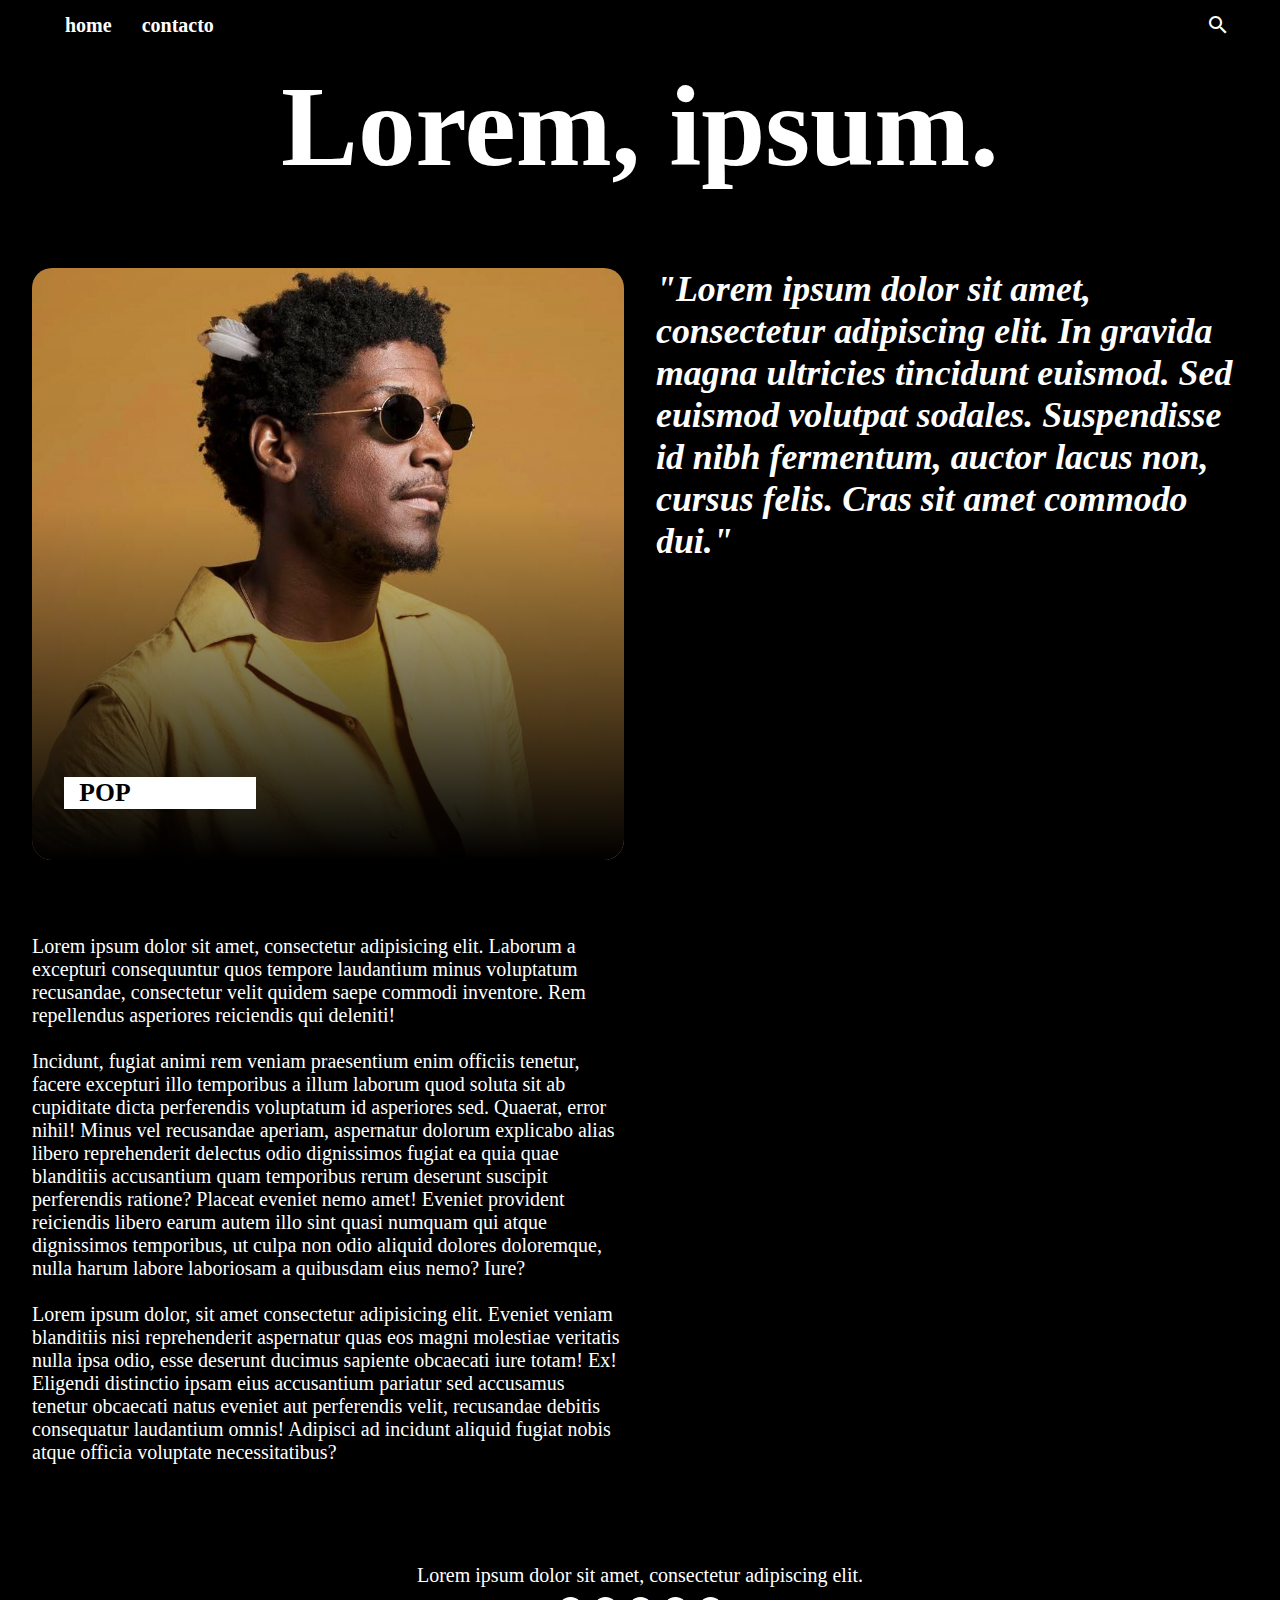
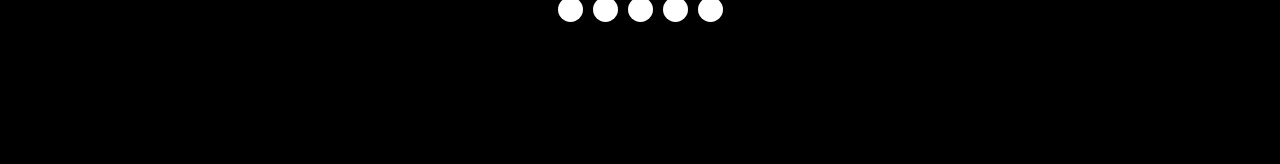
==== info.html @ 290f15c1 "Initial commit" ====
<!DOCTYPE html>
<html lang="es">

<head>
    <meta charset="UTF-8">
    <meta name="viewport" content="width=device-width, initial-scale=1.0">
    <title>home</title>

    <link rel="stylesheet" href="style.css">
    <link rel="stylesheet" href="info.css">
    <link rel="stylesheet" href="https://fonts.googleapis.com/icon?family=Material+Icons">
</head>

<body>
    <nav>
        <div class="izquierda">
            <a href="index.html">home</a>
            <a href="javascript:void(0);">contacto</a>
        </div>
        <div class="derecha">
            <!-- <input class="buscador" type="text"> -->
            <a href="javascript:void(0);" class="material-icons">search</a>
        </div>
    </nav>
    <div class="titular">
        <h1>Lorem, ipsum.</h1>
    </div>
    <div class="grid">
        <div class="div">
            <div class="wrap">
                <div class="genero">POP</div>
            </div>
            <div class="crop">
                <div class="gradiente"></div>
                <img src="img/labrinth.jpg" alt="">
            </div>
        </div>
        <div class="div quotes">
            <p>"Lorem ipsum dolor sit amet, consectetur adipiscing elit. In gravida magna ultricies tincidunt euismod. Sed euismod volutpat sodales. Suspendisse id nibh fermentum, auctor lacus non, cursus felis. Cras sit amet commodo dui."</p>
        </div>
    </div>
    <div class="div quotes oculto">
        <p>"Lorem ipsum dolor sit amet, consectetur adipiscing elit. In gravida magna ultricies tincidunt euismod. Sed euismod volutpat sodales. Suspendisse id nibh fermentum, auctor lacus non, cursus felis. Cras sit amet commodo dui."</p>
    </div>
    <div class="div texto">
        Lorem ipsum dolor sit amet, consectetur adipisicing elit. Laborum a excepturi consequuntur quos tempore laudantium minus voluptatum recusandae, consectetur velit quidem saepe commodi inventore. Rem repellendus asperiores reiciendis qui deleniti!
        <br>
        <br>
        Incidunt, fugiat animi rem veniam praesentium enim officiis tenetur, facere excepturi illo temporibus a illum laborum quod soluta sit ab cupiditate dicta perferendis voluptatum id asperiores sed. Quaerat, error nihil!
        Minus vel recusandae aperiam, aspernatur dolorum explicabo alias libero reprehenderit delectus odio dignissimos fugiat ea quia quae blanditiis accusantium quam temporibus rerum deserunt suscipit perferendis ratione? Placeat eveniet nemo amet!
        Eveniet provident reiciendis libero earum autem illo sint quasi numquam qui atque dignissimos temporibus, ut culpa non odio aliquid dolores doloremque, nulla harum labore laboriosam a quibusdam eius nemo? Iure?
        <br>
        <br>
        Lorem ipsum dolor, sit amet consectetur adipisicing elit. Eveniet veniam blanditiis nisi reprehenderit aspernatur quas eos magni molestiae veritatis nulla ipsa odio, esse deserunt ducimus sapiente obcaecati iure totam! Ex!
        Eligendi distinctio ipsam eius accusantium pariatur sed accusamus tenetur obcaecati natus eveniet aut perferendis velit, recusandae debitis consequatur laudantium omnis! Adipisci ad incidunt aliquid fugiat nobis atque officia voluptate necessitatibus?
    </div>
    <footer>
            <p>Lorem ipsum dolor sit amet, consectetur adipiscing elit.</p>
            <div class="iconos">
                <div class="circulo"></div>
                <div class="circulo"></div>
                <div class="circulo"></div>
                <div class="circulo"></div>
                <div class="circulo"></div>
            </div>
    </footer>
</body>

</html>
---- style.css ----
@font-face {
    font-family: "bbb";
    src: url("../../codigo/font/SansitaSwashed-VariableFont_wght.ttf") format("truetype");
}

@font-face {
    font-family: "aaa";
    src: url("../../codigo/font/Raleway-VariableFont_wght.ttf") format("truetype");
    font-weight: 400;
}

@font-face {
    font-family: "aaa";
    src: url("../../codigo/font/Raleway-VariableFont_wght.ttf") format("truetype");
    font-weight: 700;
}

@font-face {
    font-family: "aaa";
    src: url("../../codigo/font/Raleway-VariableFont_wght.ttf") format("truetype");
    font-weight: 900;
}

*{
    box-sizing: border-box;
    margin: 0;
    padding: 0;
    font-family: "aaa";
}

html{
    scroll-behavior: smooth;
}

html, body {
    height: 100%;
    background: black;
    
}


/* INICIO DE NAV */
nav{
    position: fixed;
    width: 100%;
    top: 0;
    display: flex;
    height: 50px;
    background: black;
    /* border-bottom: 1px solid rgba(255, 255, 255, .2); */
    display: flex;
    justify-content: space-between;
    align-items: center;
    padding: 0px 50px;
    z-index: 10000;
}

.izquierda{
    justify-content: center;
    display: flex;
}

.izquierda>a{
    padding: 0px 15px;
    height: 100%;
    text-decoration: none;
    color: white;
    font-size: 20px;
    font-weight: 700;
    transition: background-color .25s, color .25s;
}

.izquierda>a:hover, .izquierda>a.current{
    background: white;
    color: black;
}

.derecha{
    display: flex;
}

.buscador{
    padding-left: 15px;
    width: 300px;
    height: 25px;
    background: black;
    margin-right: 25px;
    color: white;
    outline: none;
    border: 2px solid white;
    border-radius: 20px;
}

.buscador:focus{
    outline: none;
    border: none;
}

.derecha a{
    text-decoration: none;
    color: white;
}
/* FIN DE NAV */


/* INICIO DE GRID */
.grid {
    display: grid;
    grid-template-columns: repeat(4, 1fr);
    grid-auto-rows: 1fr;
    gap: 2.5vw;
    padding: 75px 2.5vw;
}

.grid>* {
    background: var(--dark2);
    position: relative;
}

.grid::before {
    content: '';
    width: 0;
    padding-bottom: 100%;
    grid-row: 1 / 1;
    grid-column: 1 / 1;
}

.grid>*:first-child {
    grid-column: 1 / 3;
    grid-row: 1 / 1;
    cursor: default;
}

.titular{
    width: 100%;
    height: 100%;
    display: flex;
    align-items: center;
    justify-content: center;
}

.grid>*:last-child>.div{
    width: 100%;
    height: 100%;
}

.titular h1{
    color: white;
    font-size: 9vw;
    font-weight: 700;
    text-align: center;
}

.grid>*:last-child{
  grid-area: span 1 / span 2;
  text-decoration: none;
  
}

.grid>*{
    grid-area: span 2 / span 2;
}
/* FIN DE GRID */


/* INICIO DE DIV */
/* es obligatorio que div sea relative */
.div {
    width: 100%;
    height: 100%;
    cursor: pointer;
    position: relative;
    display: flex;
    align-items: flex-end;
    flex-wrap: wrap;
    overflow: hidden;
    z-index: 1000;
    border-radius: 10px;
    text-decoration: none;
}

.wrap {
    padding: 2.5vw;
    padding-bottom: 3vw;
    overflow: hidden;
    position: absolute;
}

.genero {
    background: white;
    color: black;
    height: 2.5vw;
    width: 15vw;
    margin-bottom: 1vw;
    display: flex;
    align-items: center;
    padding-left: 1.2vw;
    font-size: 2vw;
    font-weight: 700;
}

.div p {
    color: white;
    font-size: 2.8vw;
    width: 35vw;
    height: 10vw;
    overflow: hidden;
    font-weight: 700;
    font-style: italic;
}

/* mascara de imagen de fondo */
.crop {
    position: absolute;
    top: 0;
    left: 0;
    height: 100%;
    width: 100%;
    z-index: -1000;
    overflow: hidden;
}

.crop .gradiente {
    width: 100%;
    height: 100%;
    position: absolute;
    z-index: 100;
    background: rgb(0, 0, 0);
    background: linear-gradient(180deg, rgba(0, 0, 0, 0) 0%, rgba(0, 0, 0, .07) 40%, rgba(0, 0, 0, 1) 100%);
}

/* imagen */
.div img {
    object-fit: cover;
    width: 100%;
    min-height: 100%;
    transform: scale(1.05);
    transition: transform .25s;
}

.div:hover img {
    transform: scale(1.1);
}
/* FIN DE DIV */


/* INICIO DE FOOTER */
footer{
    height: 200px;
}

footer p{
    color: white;
    font-size: 20px;
    text-align: center;
    margin-top: 30px;
}

footer .iconos{
    width: 100%;
    display: flex;
    justify-content: center;
}

.circulo{
    width: 25px;
    height: 25px;
    background: white;
    border-radius: 100%;
    margin: 10px 5px;
}
/* FIN DE FOOTER */


@media(max-width: 768px){
    .grid {
        grid-template-columns: repeat(2, 1fr);
        gap: 5vw;
        padding: 20vw 5vw;
        padding-top: 0;
        margin-top: -20vw;
    }

    .grid>*:last-child>div{
        align-items: flex-start;
    }

    .grid>*:first-child>div{
        align-items: flex-end;
    }

    /* INICIO DE DIV */
    .div {
        border-radius: 10px;
    }

    .wrap {
        padding: 5vw;
        padding-bottom: 6vw;
    }

    .genero {
        height: 5vw;
        width: 30vw;
        margin-bottom: 2vw;
        padding-left: 2.4vw;
        font-size: 4vw;
    }

    .div p {
        font-size: 5.6vw;
        width: 70vw;
        height: 20.2vw;
    }
    /* FIN DE DIV */
}


@media(max-width: 576px){

    /* INICIO DE NAV */
    nav{
        height: 40px;
        padding: 0px 20px;
    }
    /* FIN DE NAV */

    .grid {
        margin-top: -10vw;
    }


    /* INICIO DE FOOTER */
    footer{
        height: 50vw;
    }
    
    footer p{
        font-size: 3vw;
        margin-top: 5vw;
    }
    
    .iconos>.circulo{
       background: white;
        margin: 3vw 1vw;
        width: 5vw;
        height: 5vw;
    }
    /* FIN DE FOOTER */
}
---- info.css ----
/* SI DESCOMENTAS LO COMENTADO .quotes SE METE EN UN BOCADILLO */

.texto, .quotes{
    height: auto;
    color: white;
    font-size: 2vw;
    align-items: flex-start;
    cursor: default;
}

svg{
    fill: darkslategray;
    width: 3%;
height: 10%;
}
.div{
    border-radius: 20px;
}

.quotes{
    border-radius: 0px 20px 20px 20px;
}

.quotes>p{
    height: auto;
    font-size: 2.8vw;
    width: 100%;
    border-radius: 0px 20px 20px 20px;
    /* background: rgb(49, 49, 49);
    padding: 20px; */
}

.grid>.quotes{
    grid-area: span 2 / span 2;
}

.grid>*:first-child{
    grid-column: 1 / 3;
    grid-row: 1 / 3;
}

.grid>*{
    overflow: hidden;
}

.texto{
    width: 50%;
    font-size: 20px;
    padding-left: 2.5vw;
    padding-right: 1.25vw;
    height: auto;
    margin-bottom: 100px;
}

.titular{
    height: auto;
    align-items: center;
    margin-top: 60px;
}

.oculto{
    display: none;
}

@media(max-width: 768px){
    .grid{
        margin-top: 50px;
        padding-bottom: 5vw;
    }
    
    .quotes>p{
        height: auto;
        width: auto;
        font-size: 5vw;
        margin: 5vw;
        margin-bottom: 10vw;
    }

    .grid>.quotes{
        display: none;
    }

    .titular>h1{
        font-size: 13vw;
    }

    .texto{
        width: 100%;
        padding: 0px 5vw;
    }

    .oculto{
        display: block;

    }
}



@media(max-width: 576px){
    .grid{
        margin-top: 15px;
    }

    .texto{
        font-size: 15px;
    }
    
    /* .quotes>p{
        padding: 2.5vw;
    } */
    
}
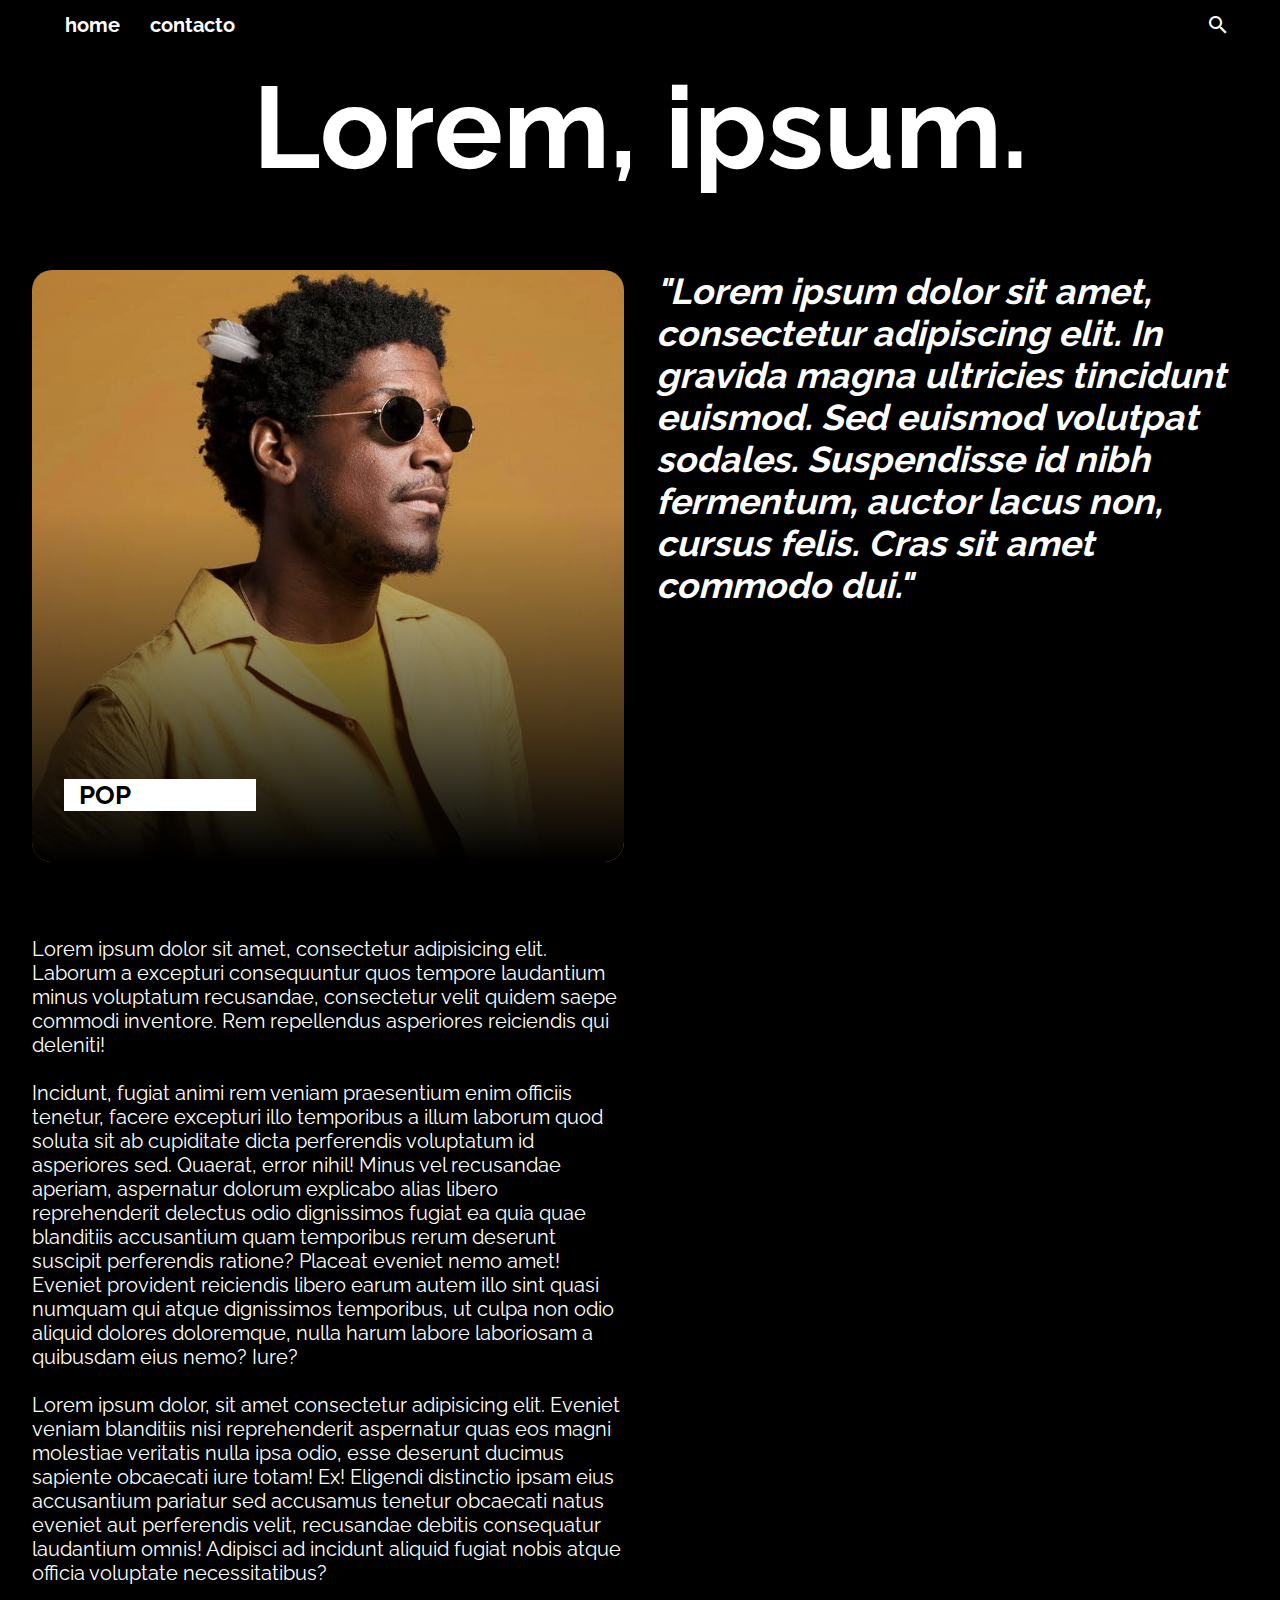
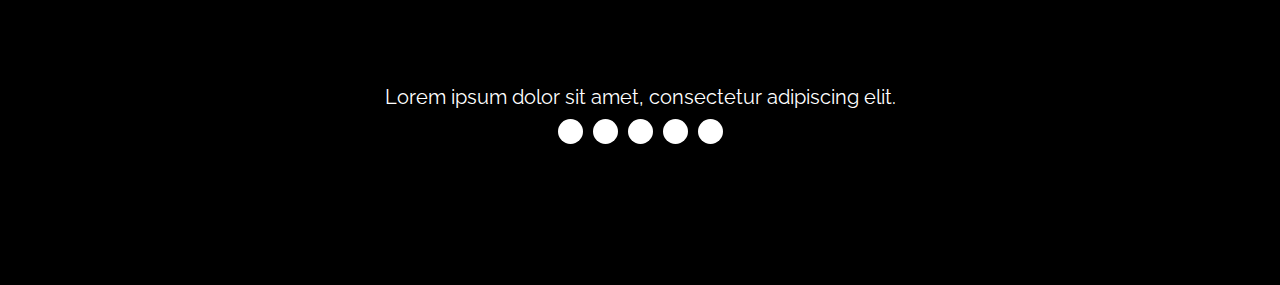
==== commit 07d0b56d: "update" ====
--- a/info.html
+++ b/info.html
@@ -4,10 +4,12 @@
 <head>
     <meta charset="UTF-8">
     <meta name="viewport" content="width=device-width, initial-scale=1.0">
-    <title>home</title>
+    <title>info</title>
 
     <link rel="stylesheet" href="style.css">
     <link rel="stylesheet" href="info.css">
+    <link rel="stylesheet" href="nav.css">
+    <link rel="stylesheet" href="footer.css">
     <link rel="stylesheet" href="https://fonts.googleapis.com/icon?family=Material+Icons">
 </head>
 
--- a/style.css
+++ b/style.css
@@ -1,23 +1,23 @@
 @font-face {
     font-family: "bbb";
-    src: url("../../codigo/font/SansitaSwashed-VariableFont_wght.ttf") format("truetype");
+    src: url("SansitaSwashed-VariableFont_wght.ttf") format("truetype");
 }
 
 @font-face {
     font-family: "aaa";
-    src: url("../../codigo/font/Raleway-VariableFont_wght.ttf") format("truetype");
+    src: url("Raleway-VariableFont_wght.ttf") format("truetype");
     font-weight: 400;
 }
 
 @font-face {
     font-family: "aaa";
-    src: url("../../codigo/font/Raleway-VariableFont_wght.ttf") format("truetype");
+    src: url("Raleway-VariableFont_wght.ttf") format("truetype");
     font-weight: 700;
 }
 
 @font-face {
     font-family: "aaa";
-    src: url("../../codigo/font/Raleway-VariableFont_wght.ttf") format("truetype");
+    src: url("Raleway-VariableFont_wght.ttf") format("truetype");
     font-weight: 900;
 }
 
@@ -25,7 +25,7 @@
     box-sizing: border-box;
     margin: 0;
     padding: 0;
-    font-family: "aaa";
+    font-family: "aaa", "Raleway", sans-serif;
 }
 
 html{
@@ -37,70 +37,6 @@
     background: black;
     
 }
-
-
-/* INICIO DE NAV */
-nav{
-    position: fixed;
-    width: 100%;
-    top: 0;
-    display: flex;
-    height: 50px;
-    background: black;
-    /* border-bottom: 1px solid rgba(255, 255, 255, .2); */
-    display: flex;
-    justify-content: space-between;
-    align-items: center;
-    padding: 0px 50px;
-    z-index: 10000;
-}
-
-.izquierda{
-    justify-content: center;
-    display: flex;
-}
-
-.izquierda>a{
-    padding: 0px 15px;
-    height: 100%;
-    text-decoration: none;
-    color: white;
-    font-size: 20px;
-    font-weight: 700;
-    transition: background-color .25s, color .25s;
-}
-
-.izquierda>a:hover, .izquierda>a.current{
-    background: white;
-    color: black;
-}
-
-.derecha{
-    display: flex;
-}
-
-.buscador{
-    padding-left: 15px;
-    width: 300px;
-    height: 25px;
-    background: black;
-    margin-right: 25px;
-    color: white;
-    outline: none;
-    border: 2px solid white;
-    border-radius: 20px;
-}
-
-.buscador:focus{
-    outline: none;
-    border: none;
-}
-
-.derecha a{
-    text-decoration: none;
-    color: white;
-}
-/* FIN DE NAV */
 
 
 /* INICIO DE GRID */
@@ -243,35 +179,6 @@
 }
 /* FIN DE DIV */
 
-
-/* INICIO DE FOOTER */
-footer{
-    height: 200px;
-}
-
-footer p{
-    color: white;
-    font-size: 20px;
-    text-align: center;
-    margin-top: 30px;
-}
-
-footer .iconos{
-    width: 100%;
-    display: flex;
-    justify-content: center;
-}
-
-.circulo{
-    width: 25px;
-    height: 25px;
-    background: white;
-    border-radius: 100%;
-    margin: 10px 5px;
-}
-/* FIN DE FOOTER */
-
-
 @media(max-width: 768px){
     .grid {
         grid-template-columns: repeat(2, 1fr);
@@ -317,34 +224,7 @@
 
 
 @media(max-width: 576px){
-
-    /* INICIO DE NAV */
-    nav{
-        height: 40px;
-        padding: 0px 20px;
-    }
-    /* FIN DE NAV */
-
     .grid {
         margin-top: -10vw;
     }
-
-
-    /* INICIO DE FOOTER */
-    footer{
-        height: 50vw;
-    }
-    
-    footer p{
-        font-size: 3vw;
-        margin-top: 5vw;
-    }
-    
-    .iconos>.circulo{
-       background: white;
-        margin: 3vw 1vw;
-        width: 5vw;
-        height: 5vw;
-    }
-    /* FIN DE FOOTER */
 }--- a/info.css
+++ b/info.css
@@ -25,7 +25,7 @@
     height: auto;
     font-size: 2.8vw;
     width: 100%;
-    border-radius: 0px 20px 20px 20px;
+    border-radius: 0px;
     /* background: rgb(49, 49, 49);
     padding: 20px; */
 }
@@ -91,7 +91,6 @@
 
     .oculto{
         display: block;
-
     }
 }
 
--- a/nav.css
+++ b/nav.css
@@ -0,0 +1,67 @@
+nav{
+    position: fixed;
+    width: 100%;
+    top: 0;
+    display: flex;
+    height: 50px;
+    background: black;
+    display: flex;
+    justify-content: space-between;
+    align-items: center;
+    padding: 0px 50px;
+    z-index: 10000;
+}
+
+.izquierda{
+    justify-content: center;
+    display: flex;
+}
+
+.izquierda>a{
+    padding: 0px 15px;
+    height: 100%;
+    text-decoration: none;
+    color: white;
+    font-size: 20px;
+    font-weight: 700;
+    transition: background-color .25s, color .25s;
+}
+
+.izquierda>a:hover, .izquierda>a.current{
+    background: white;
+    color: black;
+}
+
+.derecha{
+    display: flex;
+}
+
+.buscador{
+    padding-left: 15px;
+    width: 300px;
+    height: 25px;
+    background: black;
+    margin-right: 25px;
+    color: white;
+    outline: none;
+    border: 2px solid white;
+    border-radius: 20px;
+}
+
+.buscador:focus{
+    outline: none;
+    border: none;
+}
+
+.derecha a{
+    text-decoration: none;
+    color: white;
+}
+
+
+@media(max-width: 576px){
+    nav{
+        height: 40px;
+        padding: 0px 20px;
+    }
+}--- a/footer.css
+++ b/footer.css
@@ -0,0 +1,43 @@
+footer{
+    height: 200px;
+}
+
+footer p{
+    color: white;
+    font-size: 20px;
+    text-align: center;
+    margin-top: 30px;
+}
+
+footer .iconos{
+    width: 100%;
+    display: flex;
+    justify-content: center;
+}
+
+footer .circulo{
+    width: 25px;
+    height: 25px;
+    background: white;
+    border-radius: 100%;
+    margin: 10px 5px;
+}
+
+
+@media(max-width: 576px){
+    footer{
+        height: 50vw;
+    }
+    
+    footer p{
+        font-size: 3vw;
+        margin-top: 5vw;
+    }
+    
+    .iconos>.circulo{
+       background: white;
+        margin: 3vw 1vw;
+        width: 5vw;
+        height: 5vw;
+    }
+}